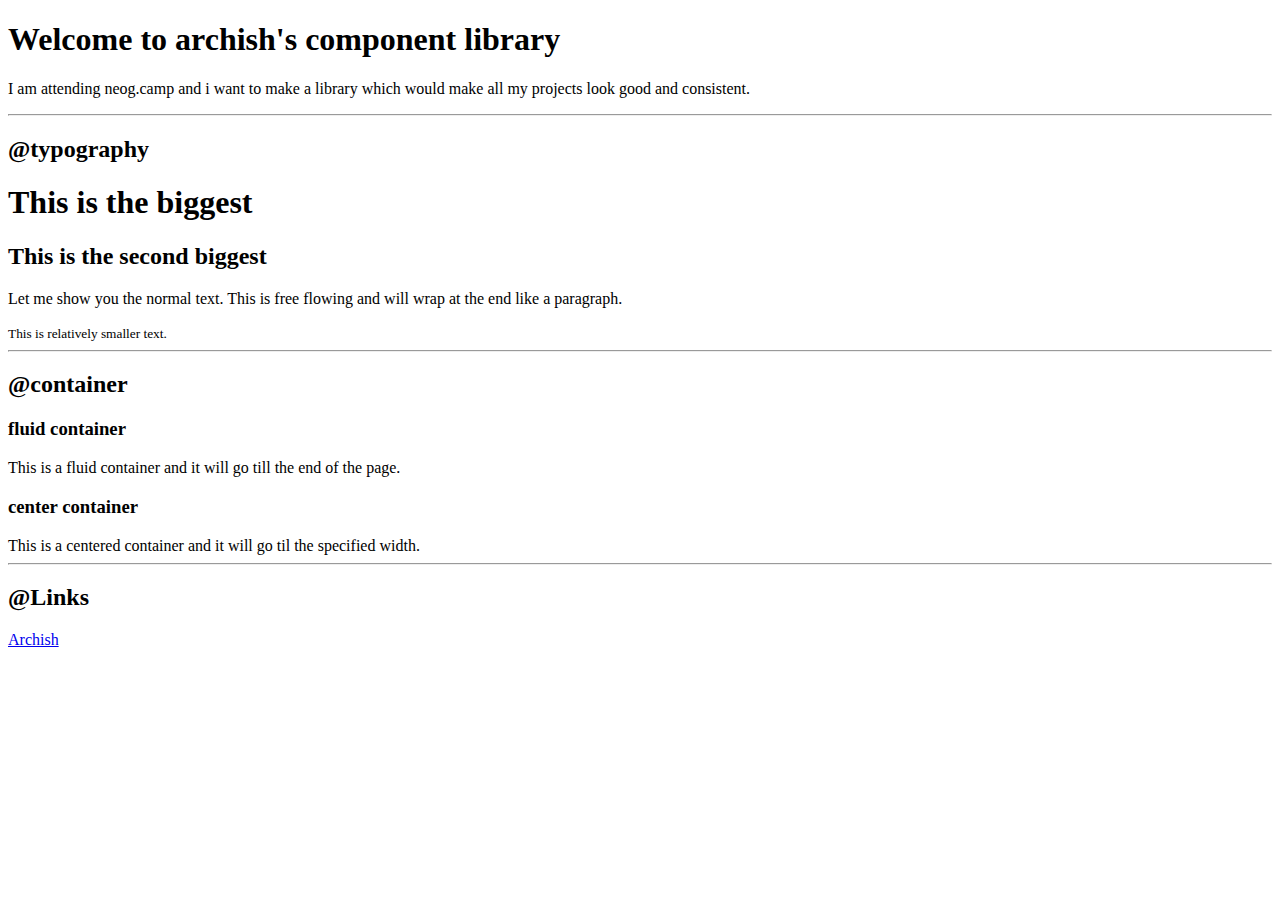
==== index.html @ 35e6956b "upto links" ====
<!DOCTYPE html>
<html lang="en">
  <head>
    <meta charset="UTF-8" />
    <meta http-equiv="X-UA-Compatible" content="IE=edge" />
    <meta name="viewport" content="width=device-width, initial-scale=1.0" />
    <title>Document</title>
  </head>
  <body>

   <h1>Welcome to archish's component library</h1>
  
   <p>I am attending neog.camp and i want to make a library which would make all my projects look good and consistent.</p>
   
   <hr>

   <h2>@typography</h2>

   <h1>This is the biggest</h1>
   <h2>This is the second biggest</h2>
    
 <p>Let me show you the normal text. This is free flowing and will wrap at the end like a paragraph.</p>

 <small>This is relatively smaller text.</small>

  <hr>
 <h2>@container</h2>

      
 <h3>fluid container</h3>
  <div>This is a fluid container and it will go till the end of the page.</div>

  <h3>center container</h3>
  <div>This is a centered container and it will go til the specified width.</div>
<hr>
  <h2>@Links</h2>

  <a href="/">Archish</a>

  </body>
</html>
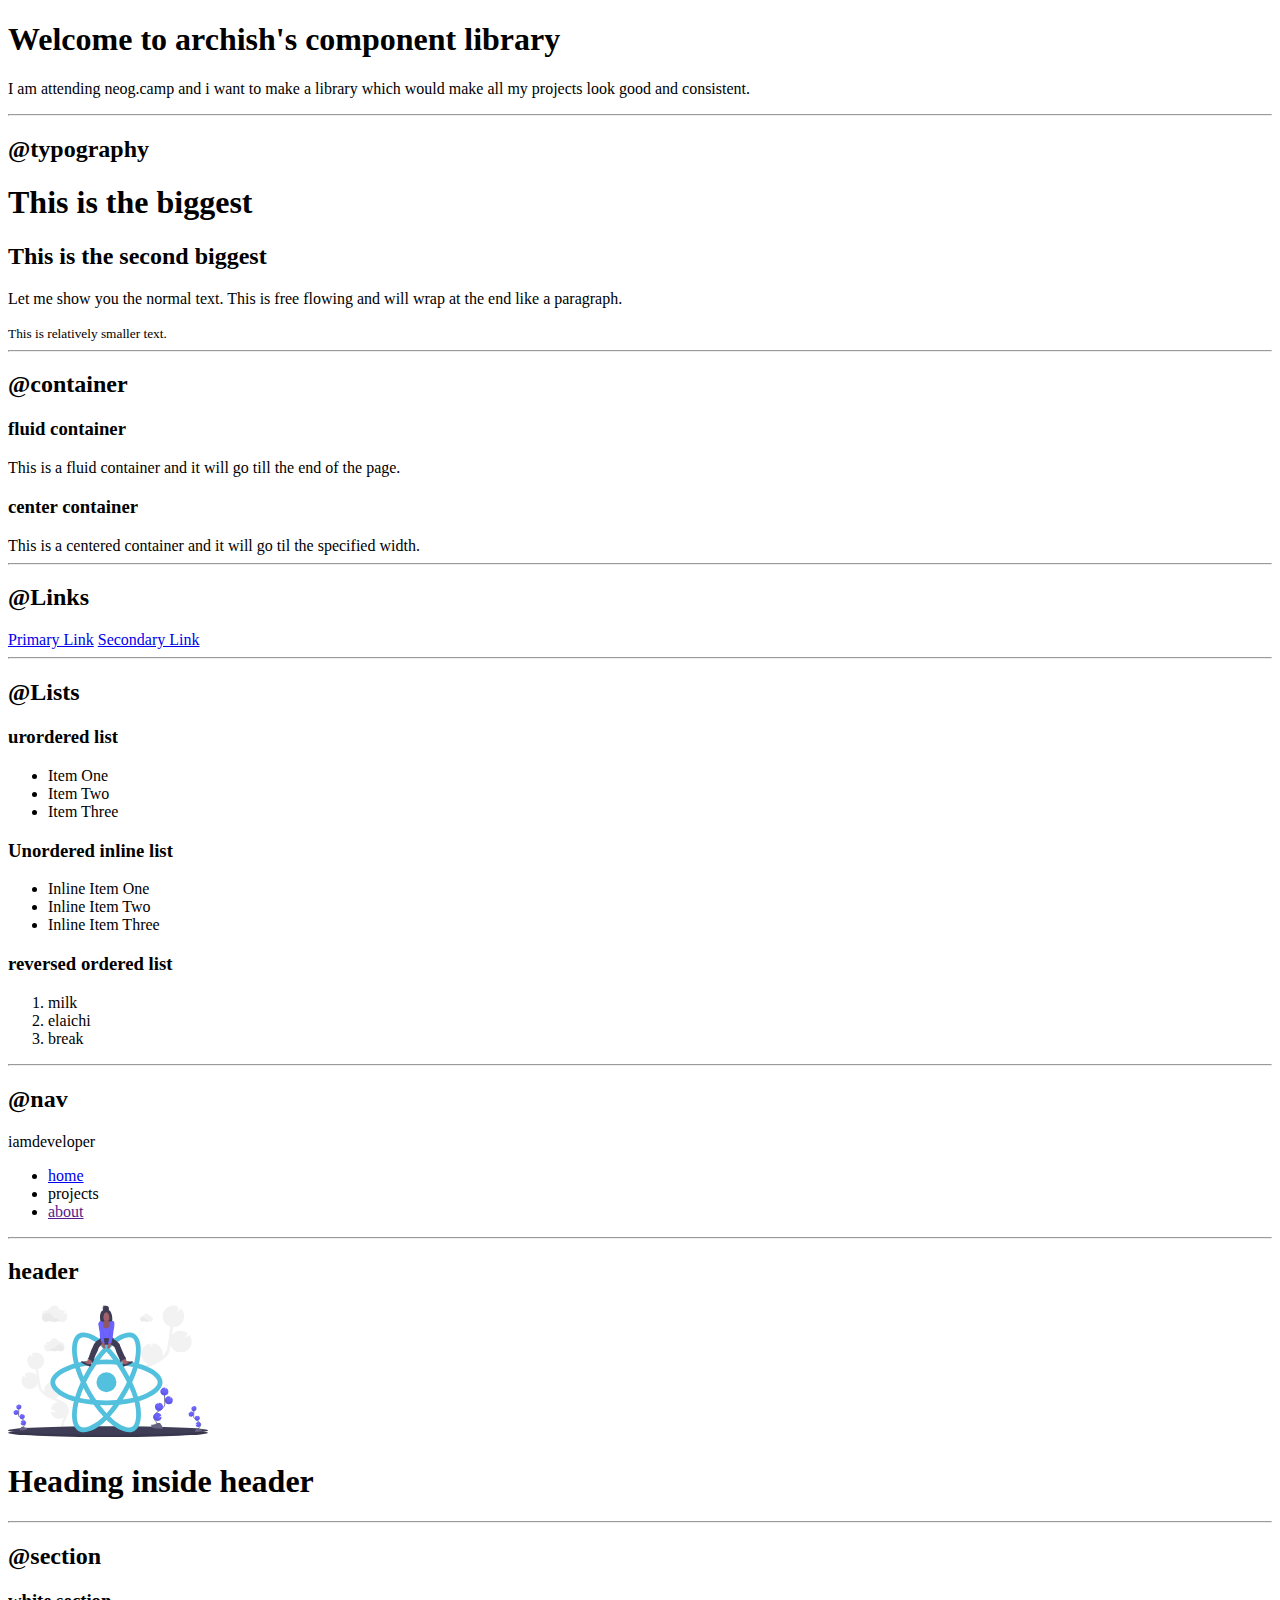
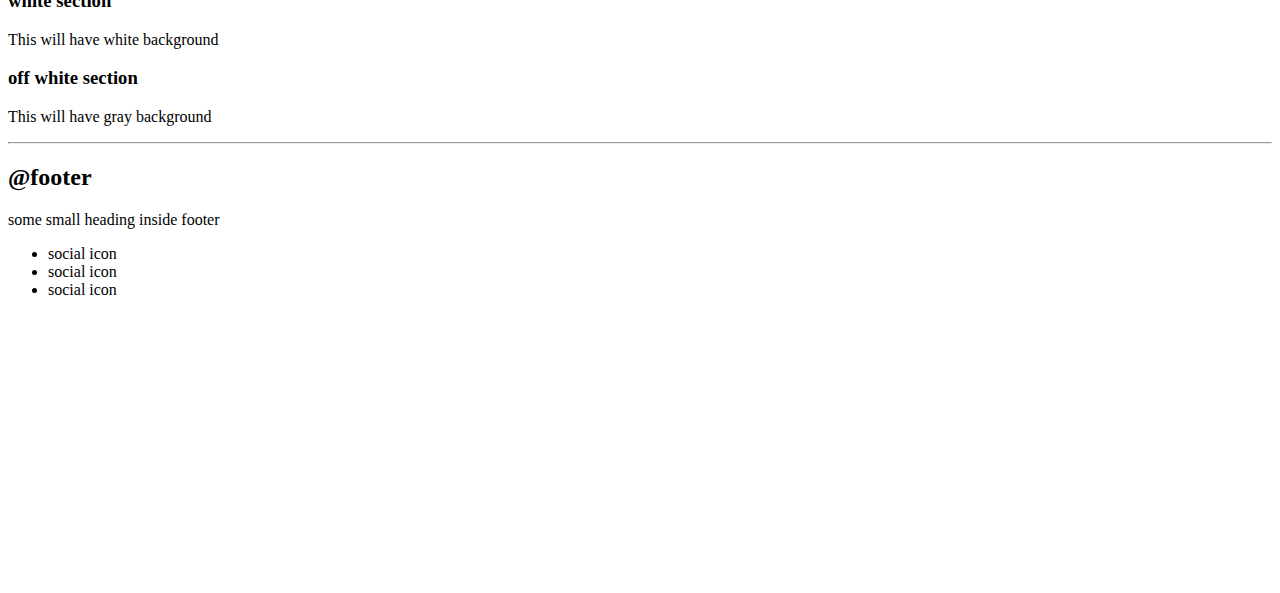
==== commit 720d78c1: "content html updated" ====
--- a/index.html
+++ b/index.html
@@ -35,7 +35,102 @@
 <hr>
   <h2>@Links</h2>
 
-  <a href="/">Archish</a>
+  <a href="/">Primary Link</a>
+  <a href="/">Secondary Link</a>
+
+  <hr>
+
+     <h2>@Lists</h2>
+
+     <h3>urordered list</h3>
+
+       <ul>
+         <li>Item One</li>
+         <li>Item Two</li>
+         <li>Item Three</li>
+       </ul>
+       
+       <h3>Unordered inline list</h3>
+       <ul>
+           <li>Inline Item One</li>
+            <li>Inline Item Two</li>
+            <li>Inline Item Three</li>
+       </ul>
+
+
+         <h3>reversed ordered list</h3>
+
+         <ol >
+           <li>milk</li>
+           <li>elaichi</li>
+           <li>break</li>
+         </ol>
+
+      <hr>
+
+       <h2>@nav</h2>
+
+          <nav>
+              <div class="logo">
+                iamdeveloper
+              </div>
+
+                <ul>
+                   <li><a href="/">home</a></li>
+                   <li><a href=""></a>projects</li>
+                   <li><a href="">about</a></li>
+                </ul>
+          </nav>
+
+           <hr>
+
+
+           <h2>header</h2>
+
+           <header>
+              <img src="img/pr.svg" width="200px"alt="">
+              <h1>Heading inside header </h1>
+           </header>
+
+           <hr>
+
+           <h2>@section</h2>
+          
+           <section>
+            <h3>white section</h3>
+            <p>This will have white background</p>
+             
+
+           </section>
+
+           <section>
+            <h3>off white section</h3>
+            <p>This will have gray background</p>
+             
+
+           </section>
+         <hr>
+
+         <h2>@footer</h2>
+
+            <footer>
+
+               <div>
+                 some small heading inside footer
+               </div>
+
+               <ul>
+                  <li>social icon</li>
+                  <li>social icon</li>
+                  <li>social icon</li>
+               </ul>
+            </footer>
+
+
+
+       <div style="height:30vh;">
+
+       </div>
 
   </body>
 </html>
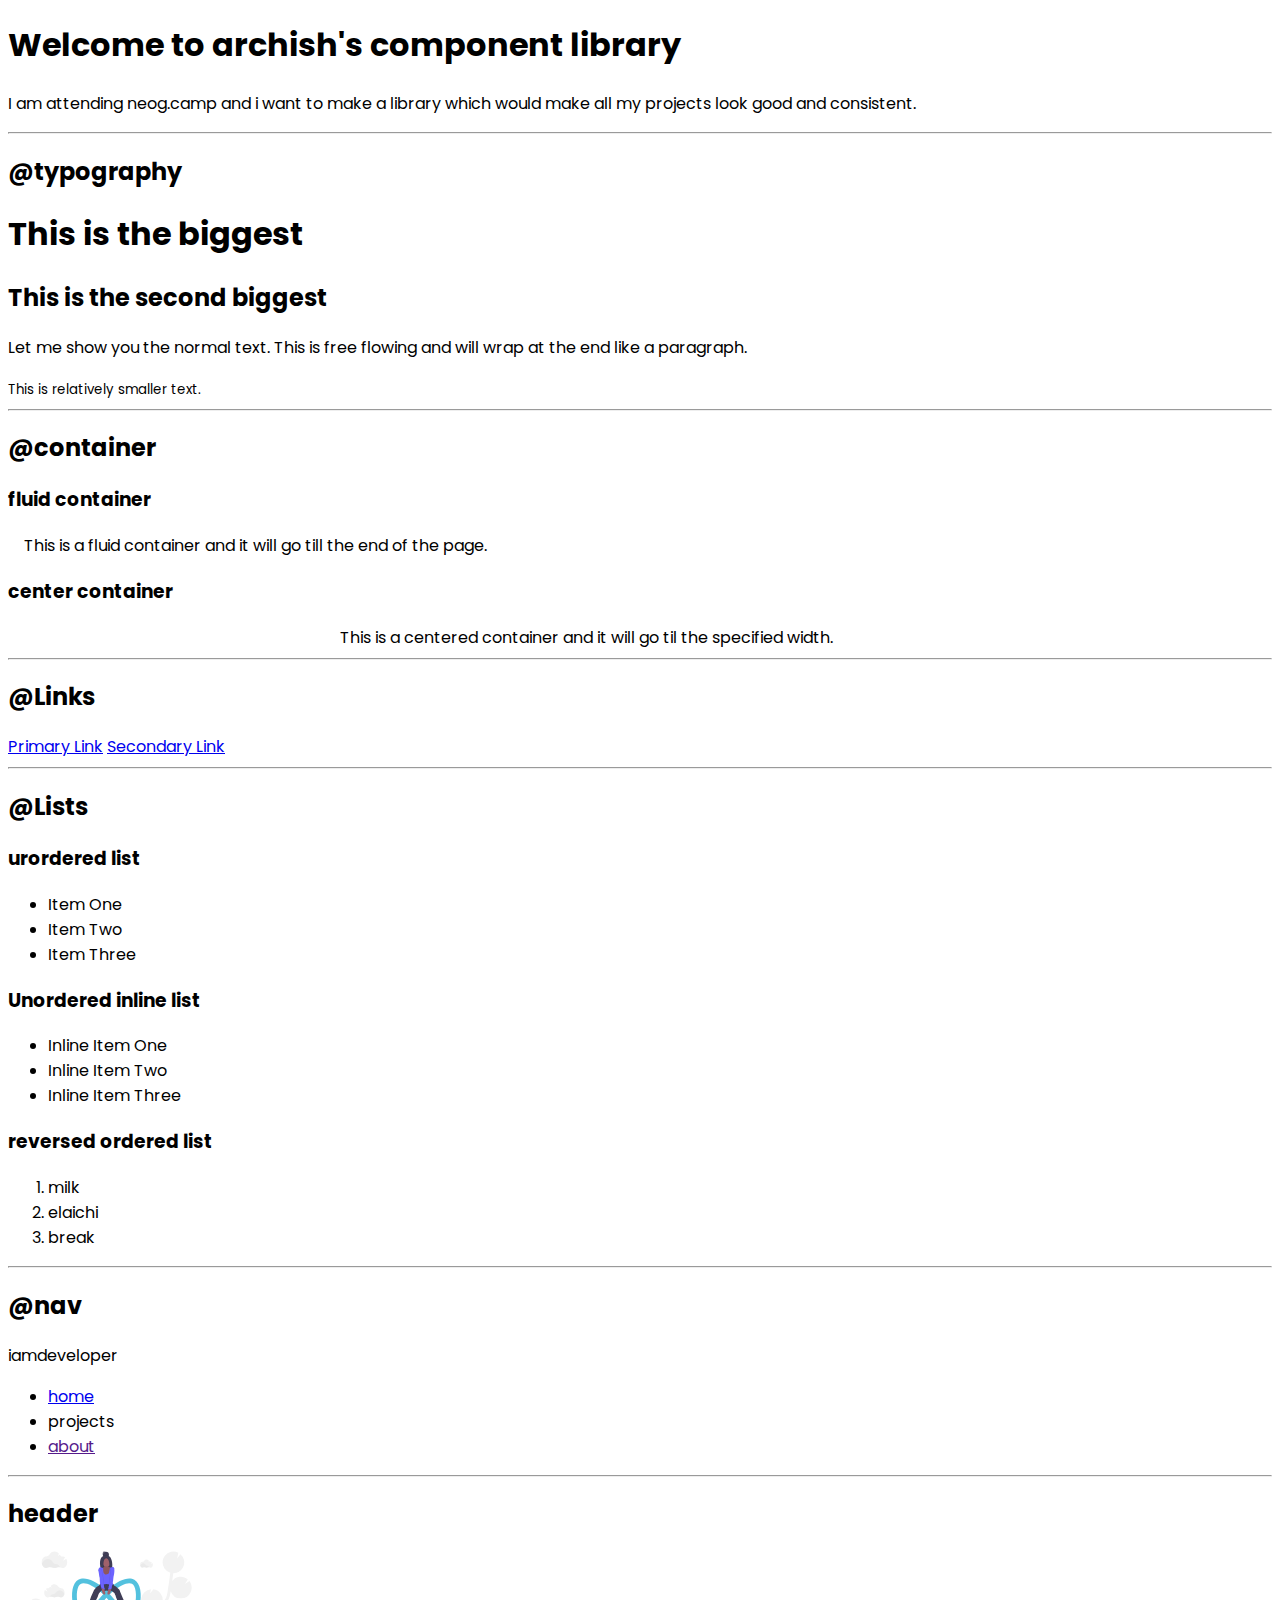
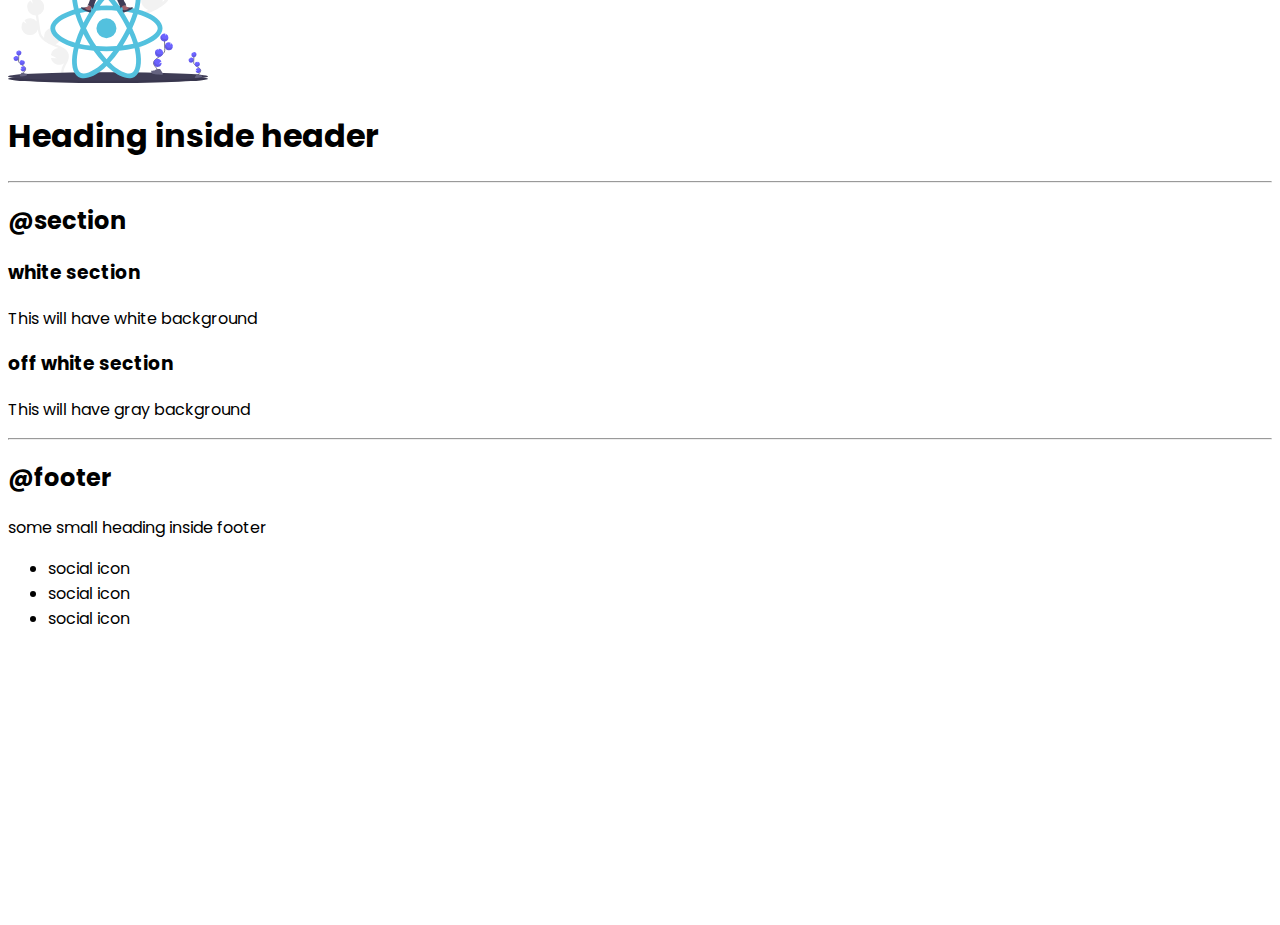
==== commit b649a87a: "stylescss updated" ====
--- a/index.html
+++ b/index.html
@@ -5,6 +5,7 @@
     <meta http-equiv="X-UA-Compatible" content="IE=edge" />
     <meta name="viewport" content="width=device-width, initial-scale=1.0" />
     <title>Document</title>
+    <link rel="stylesheet" href="style.css">
   </head>
   <body>
 
@@ -28,10 +29,10 @@
 
       
  <h3>fluid container</h3>
-  <div>This is a fluid container and it will go till the end of the page.</div>
+  <div class="container">This is a fluid container and it will go till the end of the page.</div>
 
   <h3>center container</h3>
-  <div>This is a centered container and it will go til the specified width.</div>
+  <div class="container container-center">This is a centered container and it will go til the specified width.</div>
 <hr>
   <h2>@Links</h2>
 
--- a/style.css
+++ b/style.css
@@ -0,0 +1,29 @@
+@import url('https://fonts.googleapis.com/css2?family=Poppins:wght@100;200;300;400;500;600;700;800&display=swap');
+
+
+/* font-family: 'Poppins', sans-serif; */
+
+
+body {
+
+
+     font-family: 'Poppins', sans-serif;
+}
+
+
+
+.container {
+
+     padding-left:1rem;
+     padding-right:1rem;
+
+    
+}
+
+.container-center {
+
+   max-width:600px;
+   margin:auto;  
+}
+
+
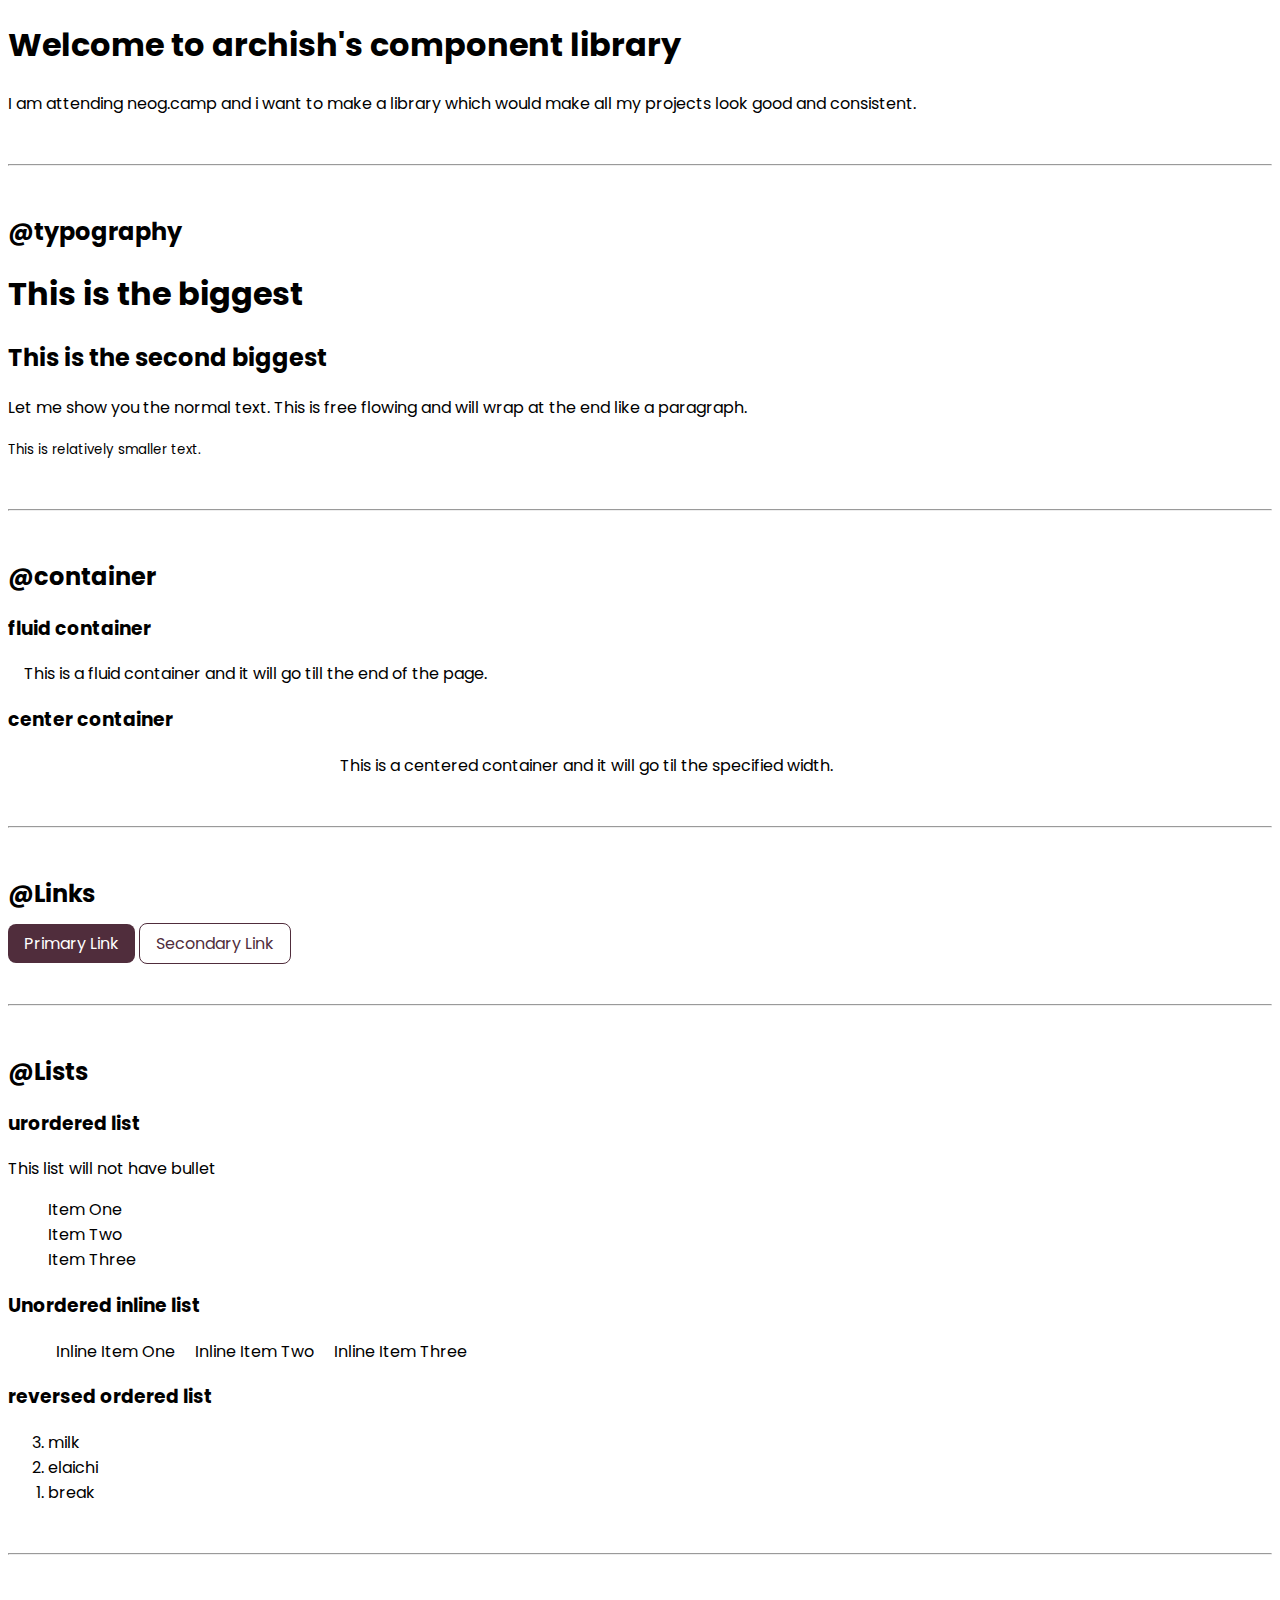
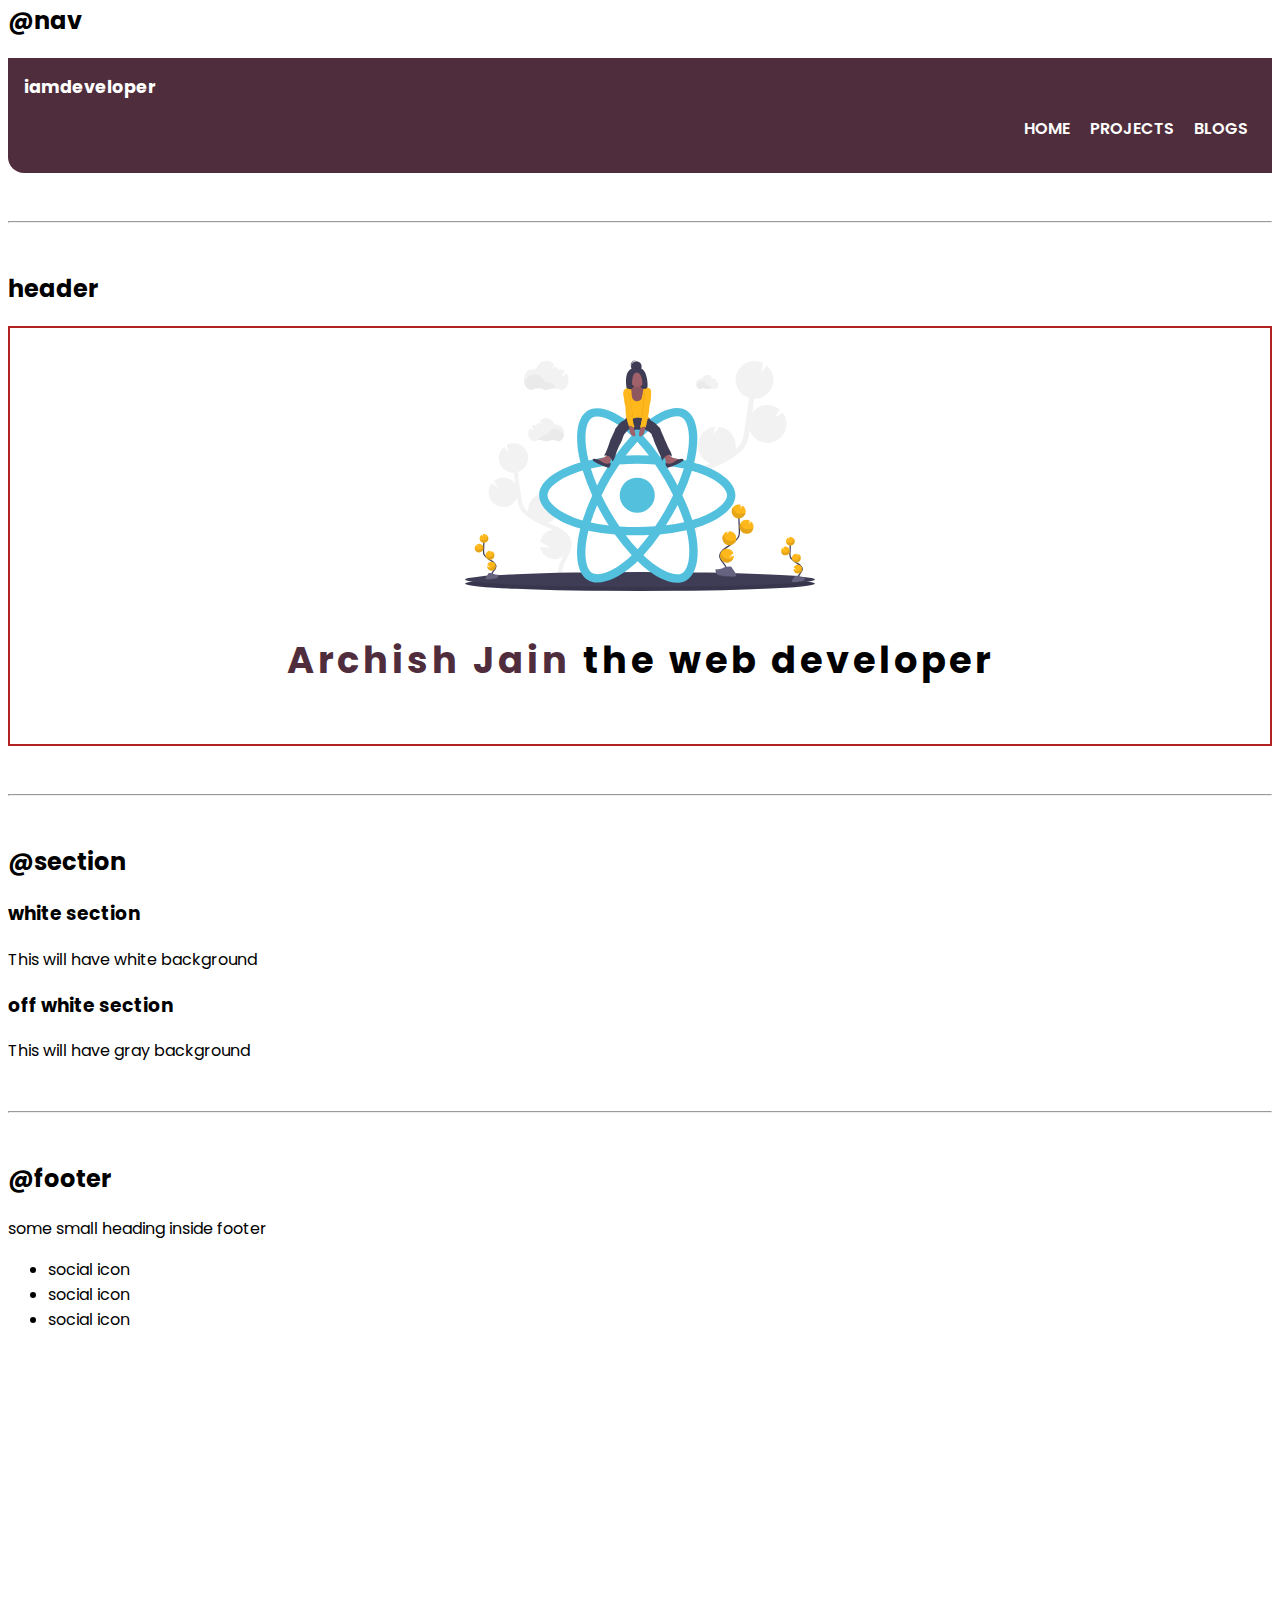
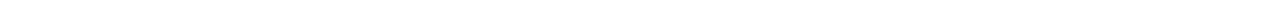
==== commit 178b9dcf: "header done" ====
--- a/index.html
+++ b/index.html
@@ -36,32 +36,32 @@
 <hr>
   <h2>@Links</h2>
 
-  <a href="/">Primary Link</a>
-  <a href="/">Secondary Link</a>
+  <a href="/" class="primary-link link">Primary Link</a>
+  <a href="/" class="secondary-link link">Secondary Link</a>
 
   <hr>
 
      <h2>@Lists</h2>
 
      <h3>urordered list</h3>
-
-       <ul>
+     <p>This list will not have bullet</p>
+       <ul class="list-non-bullet">
          <li>Item One</li>
          <li>Item Two</li>
          <li>Item Three</li>
        </ul>
        
        <h3>Unordered inline list</h3>
-       <ul>
-           <li>Inline Item One</li>
-            <li>Inline Item Two</li>
-            <li>Inline Item Three</li>
+       <ul class="list-non-bullet">
+           <li class="list-item-inline">Inline Item One</li>
+            <li class="list-item-inline">Inline Item Two</li>
+            <li class="list-item-inline">Inline Item Three</li>
        </ul>
 
 
          <h3>reversed ordered list</h3>
 
-         <ol >
+         <ol reversed >
            <li>milk</li>
            <li>elaichi</li>
            <li>break</li>
@@ -71,15 +71,15 @@
 
        <h2>@nav</h2>
 
-          <nav>
-              <div class="logo">
+          <nav class="navigation container">
+              <div class="nav-brand">
                 iamdeveloper
               </div>
-
-                <ul>
-                   <li><a href="/">home</a></li>
-                   <li><a href=""></a>projects</li>
-                   <li><a href="">about</a></li>
+ 
+                <ul class="list-non-bullet nav-pills">
+                   <li class="list-item-inline" ><a href="/">HOME</a></li>
+                   <li class="list-item-inline"><a href="">PROJECTS</a></li>
+                   <li class="list-item-inline" ><a href="">BLOGS</a></li>
                 </ul>
           </nav>
 
@@ -88,9 +88,9 @@
 
            <h2>header</h2>
 
-           <header>
-              <img src="img/pr.svg" width="200px"alt="">
-              <h1>Heading inside header </h1>
+           <header class="hero">
+              <img class="hero-img" src="img/prf.svg" alt="">
+              <h1 class="hero-heading"> Archish Jain <span class="heading-inverted">the web developer</span>  </h1>
            </header>
 
            <hr>
--- a/style.css
+++ b/style.css
@@ -2,7 +2,12 @@
 
 
 /* font-family: 'Poppins', sans-serif; */
+:root {
 
+     --primary-color:#502d3c;
+     --dark-black:#000;
+     --light-yellow:#ffb81c;
+}
 
 body {
 
@@ -25,5 +30,114 @@
    max-width:600px;
    margin:auto;  
 }
+hr {
+
+     margin:3rem 0;
+}
+
+/* links */
+
+.link {
+ text-decoration: none;
+ padding:0.5rem 1rem;
+     
+}
+
+.primary-link {
+
+     background-color:var(--primary-color);
+     border-radius:0.5rem;
+     color: white;
+     text-decoration: none;
+     
+}
+
+.secondary-link {
+ 
+    color:var(--primary-color);
+    border-radius:0.5rem;
+    border:1px solid var(--primary-color);
+    text-decoration: none;
+} 
 
 
+
+/* lists  */
+
+.list-non-bullet {
+
+     list-style: none;
+}
+
+
+
+.list-item-inline {
+
+      display: inline;
+      padding: 0rem 0.5rem;
+}
+
+
+/* navigation starts*/
+
+.navigation {
+
+     background-color: var(--primary-color);
+     color: #fff;
+     padding: 1rem;
+     border-bottom-left-radius: 1rem;
+}
+.nav-pills {
+
+     text-align: right;
+}
+
+.nav-pills a{
+
+     color: #fff !important;
+     text-decoration: none;
+     font-weight:600;
+ 
+}
+
+.nav-pills li a:hover{
+
+    color: #ffb81c!important;
+}
+
+.nav-brand {
+
+     font-weight: bold;
+     font-size:1.1rem;
+}
+
+
+.hero {
+
+     border: 2px solid firebrick;
+     padding:2rem;
+    
+}
+
+
+.hero .hero-img {
+
+
+     width:350px;
+     display: block;
+     margin: auto;
+}
+
+
+.hero .hero-heading {
+   font-size: 2.3rem;
+     text-align: center;
+     color: var(--primary-color);
+     letter-spacing:4px;
+     padding-top: 1rem;
+}
+
+.heading-inverted {
+
+     color: var(--dark-black);
+}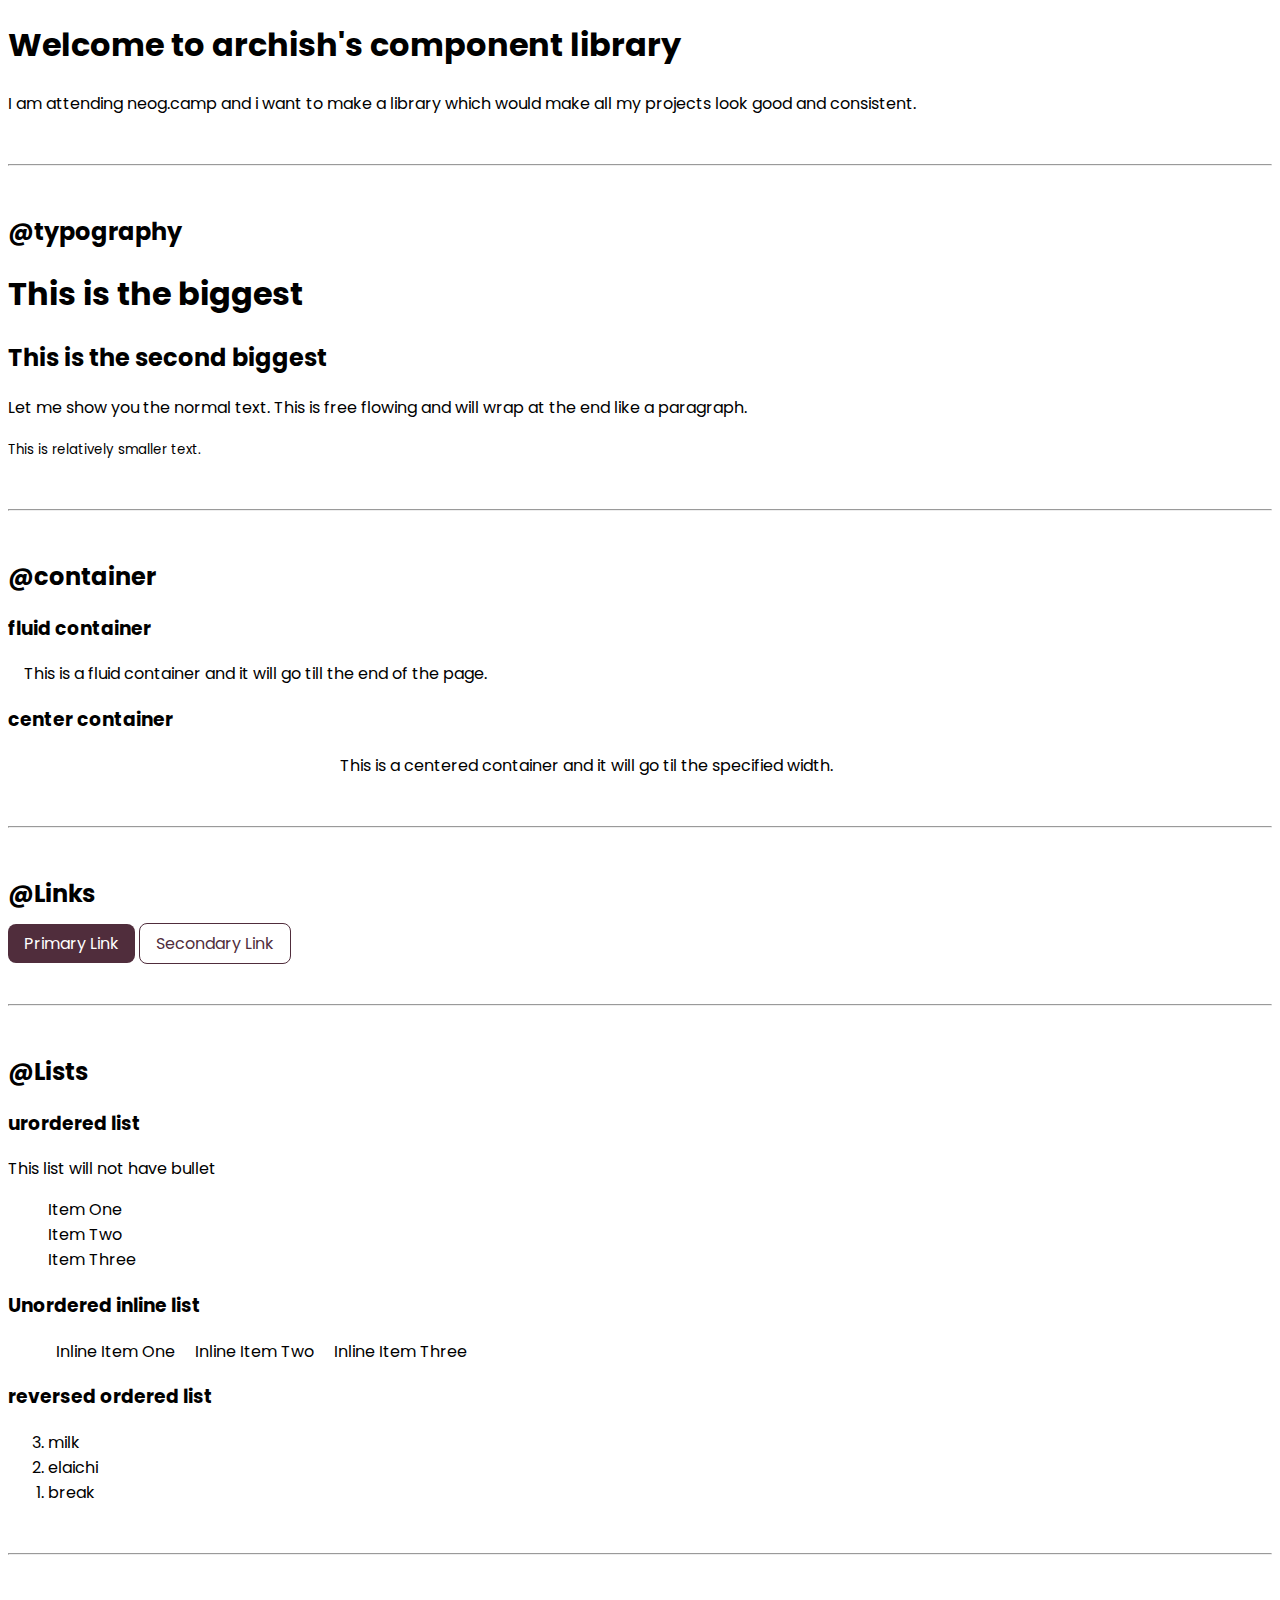
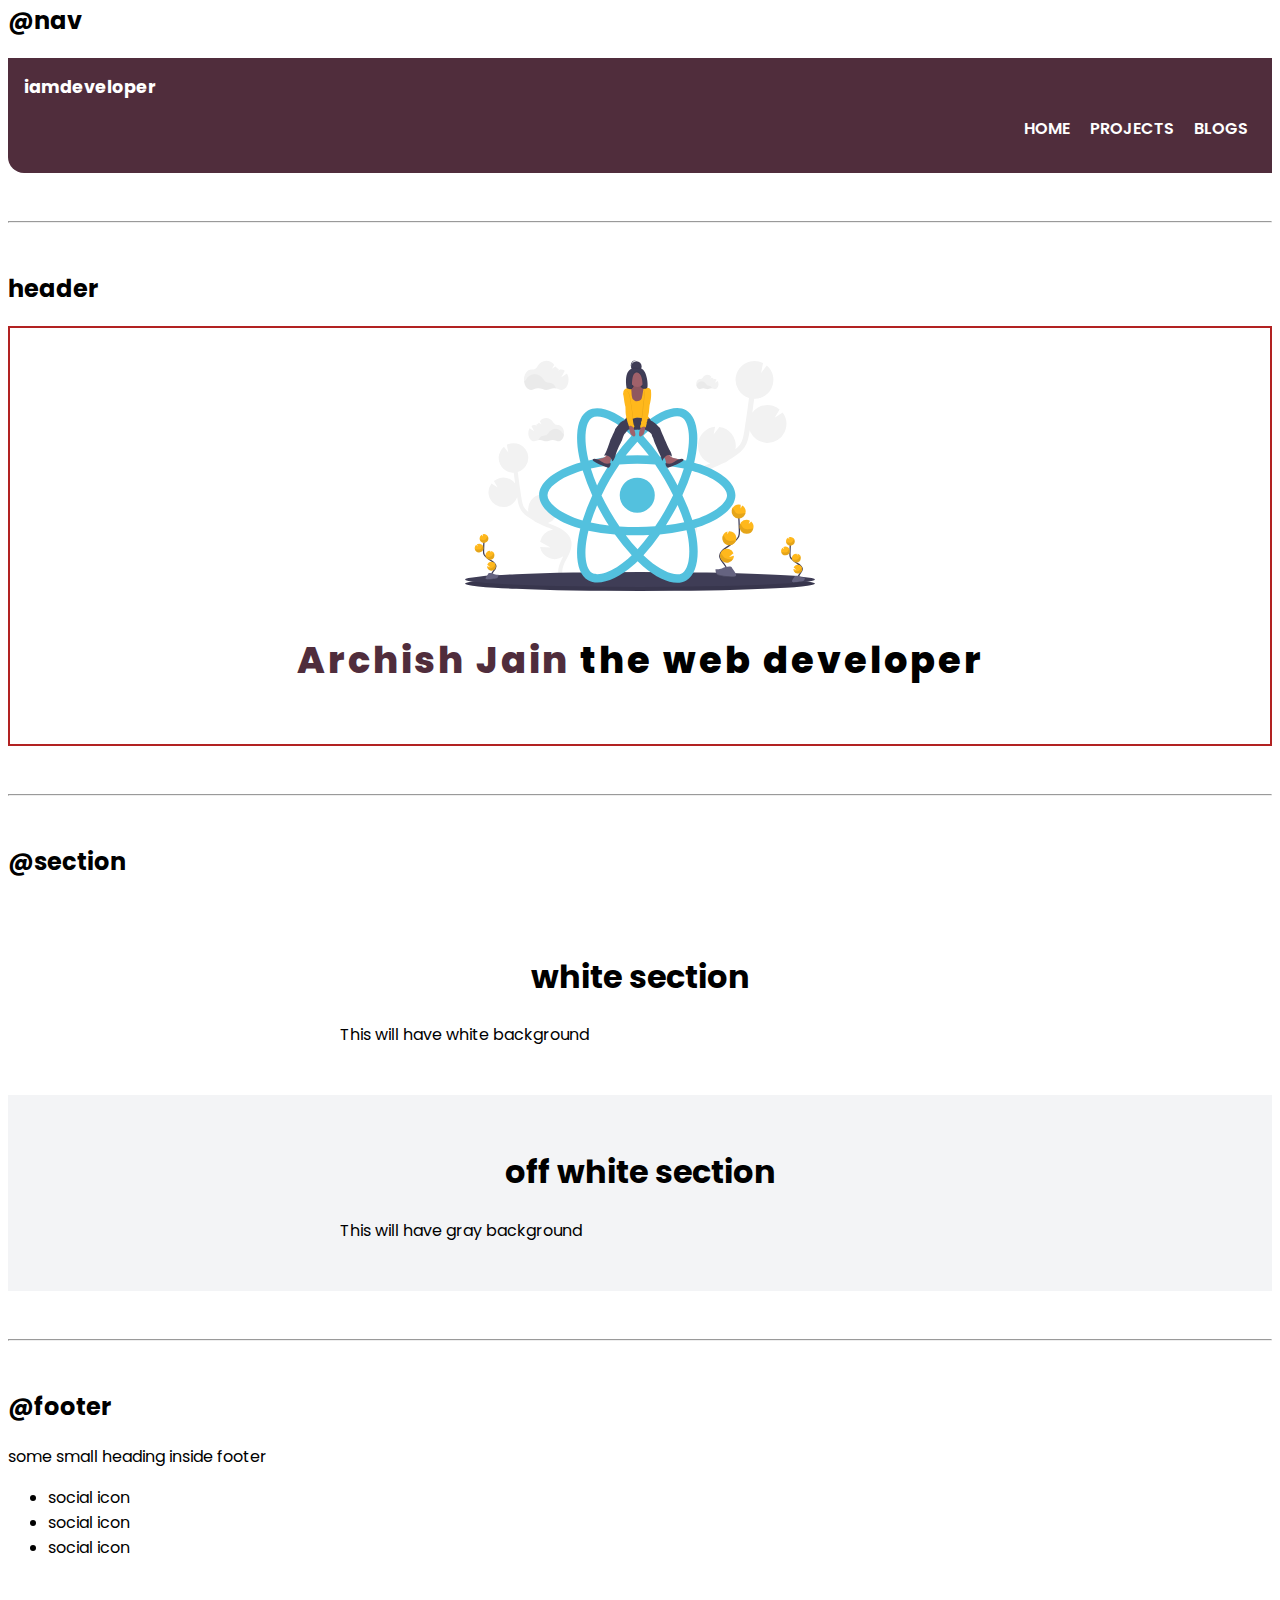
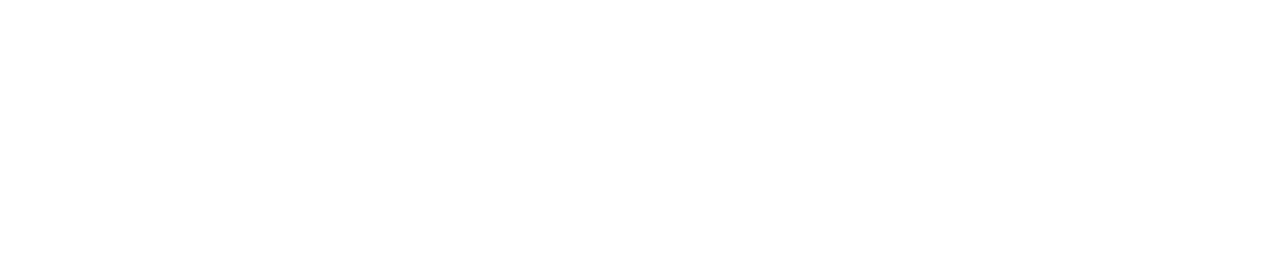
==== commit fd3b444e: "css till footer done" ====
--- a/index.html
+++ b/index.html
@@ -97,17 +97,25 @@
 
            <h2>@section</h2>
           
-           <section>
-            <h3>white section</h3>
-            <p>This will have white background</p>
+           <section class="section">
+
+            <div class="container container-center">
+              <h1>white section</h1>
+              <p>This will have white background</p>
+            </div>
+           
              
 
            </section>
 
-           <section>
-            <h3>off white section</h3>
-            <p>This will have gray background</p>
-             
+           <section class="section ow">
+
+            <div class="container container-center">
+              <h1>off white section</h1>
+              <p>This will have gray background</p>
+               
+            </div>
+          
 
            </section>
          <hr>
--- a/style.css
+++ b/style.css
@@ -7,6 +7,7 @@
      --primary-color:#502d3c;
      --dark-black:#000;
      --light-yellow:#ffb81c;
+     --off-white:#f3f4f6;
 }
 
 body {
@@ -133,11 +134,36 @@
    font-size: 2.3rem;
      text-align: center;
      color: var(--primary-color);
-     letter-spacing:4px;
+     letter-spacing:3px;
      padding-top: 1rem;
+     font-weight: 800;
 }
 
 .heading-inverted {
 
      color: var(--dark-black);
-}+}
+
+
+
+/* section starts */
+
+.section {
+
+    padding:2rem;
+}
+
+.section h1 {
+
+     text-align: center;
+     
+}
+
+.ow {
+
+     background-color: var(--off-white);
+}
+
+/* 
+footer */
+
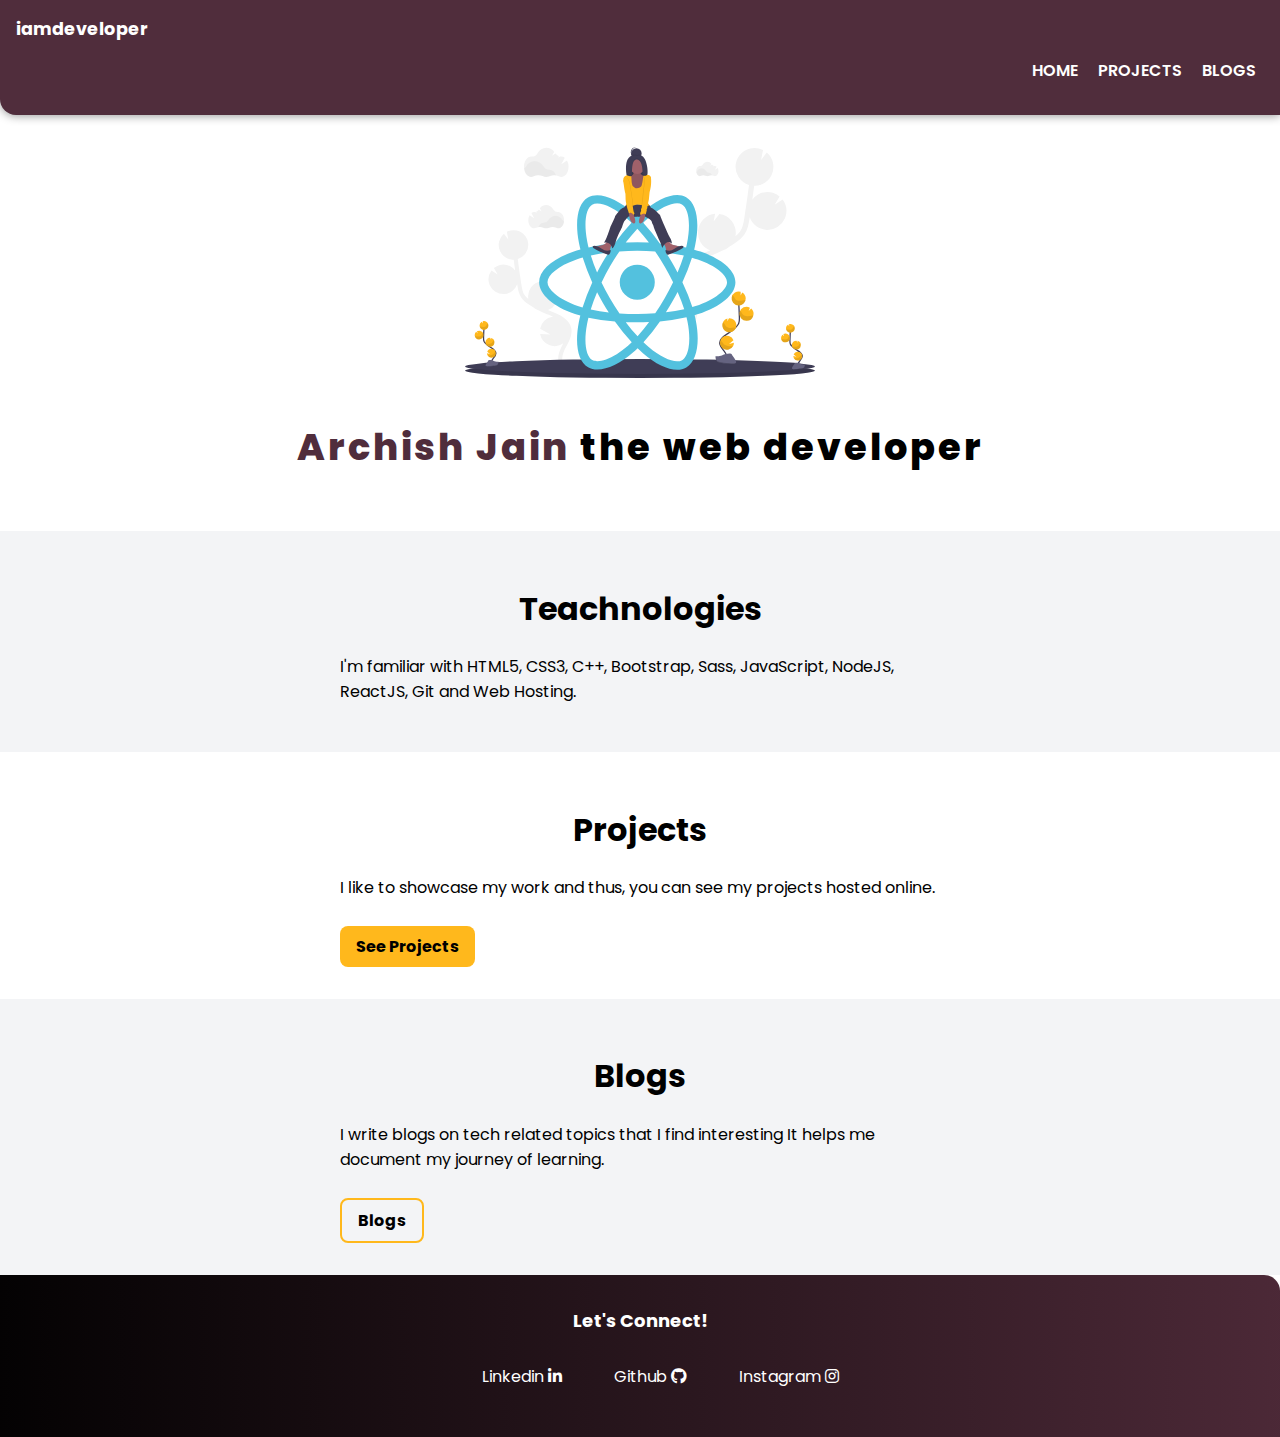
==== commit eca0035a: "major things completed" ====
--- a/index.html
+++ b/index.html
@@ -5,141 +5,87 @@
     <meta http-equiv="X-UA-Compatible" content="IE=edge" />
     <meta name="viewport" content="width=device-width, initial-scale=1.0" />
     <title>Document</title>
-    <link rel="stylesheet" href="style.css">
+    <link rel="stylesheet" href="style.css" />
+    <link
+      rel="stylesheet"
+      href="https://cdnjs.cloudflare.com/ajax/libs/font-awesome/6.0.0-beta2/css/all.min.css"
+    />
   </head>
   <body>
+    <nav class="navigation container">
+      <div class="nav-brand">iamdeveloper</div>
 
-   <h1>Welcome to archish's component library</h1>
-  
-   <p>I am attending neog.camp and i want to make a library which would make all my projects look good and consistent.</p>
-   
-   <hr>
+      <ul class="list-non-bullet nav-pills">
+        <li class="list-item-inline"><a class="dd link-active" href="index.html">HOME</a></li>
+        <li class="list-item-inline"><a class="dd" href="project.html">PROJECTS</a></li>
+        <li class="list-item-inline"><a class="dd" href="blogs.html">BLOGS</a></li>
+      </ul>
+    </nav>
 
-   <h2>@typography</h2>
+    <header class="hero">
+      <img class="hero-img" src="img/prf.svg" alt="" />
+      <h1 class="hero-heading">
+        Archish Jain <span class="heading-inverted">the web developer</span>
+      </h1>
+    </header>
 
-   <h1>This is the biggest</h1>
-   <h2>This is the second biggest</h2>
-    
- <p>Let me show you the normal text. This is free flowing and will wrap at the end like a paragraph.</p>
+    <section class="section ow">
+      <div class="container container-center">
+        <h1>Teachnologies</h1>
+        <p>
+          I'm familiar with HTML5, CSS3, C++, Bootstrap, Sass, JavaScript,
+          NodeJS, ReactJS, Git and Web Hosting.
+        </p>
+      </div>
+    </section>
 
- <small>This is relatively smaller text.</small>
+    <section class="section">
+      <div class="container container-center">
+        <h1>Projects</h1>
+        <p>
+          I like to showcase my work and thus, you can see my projects hosted
+          online.
+        </p>
+        <a href="project.html" class="primary-link plink link">See Projects</a>
+      </div>
+    </section>
 
-  <hr>
- <h2>@container</h2>
+    <section class="section ow">
+      <div class="container container-center">
+        <h1>Blogs</h1>
+        <p>
+          I write blogs on tech related topics that I find interesting It helps
+          me document my journey of learning.
+        </p>
+        <a href="blogs.html" class="secondary-link link pslink">Blogs</a>
+      </div>
+    </section>
 
-      
- <h3>fluid container</h3>
-  <div class="container">This is a fluid container and it will go till the end of the page.</div>
+    <footer class="footer container">
+      <div class="footer-header">Let's Connect!</div>
 
-  <h3>center container</h3>
-  <div class="container container-center">This is a centered container and it will go til the specified width.</div>
-<hr>
-  <h2>@Links</h2>
-
-  <a href="/" class="primary-link link">Primary Link</a>
-  <a href="/" class="secondary-link link">Secondary Link</a>
-
-  <hr>
-
-     <h2>@Lists</h2>
-
-     <h3>urordered list</h3>
-     <p>This list will not have bullet</p>
-       <ul class="list-non-bullet">
-         <li>Item One</li>
-         <li>Item Two</li>
-         <li>Item Three</li>
-       </ul>
-       
-       <h3>Unordered inline list</h3>
-       <ul class="list-non-bullet">
-           <li class="list-item-inline">Inline Item One</li>
-            <li class="list-item-inline">Inline Item Two</li>
-            <li class="list-item-inline">Inline Item Three</li>
-       </ul>
-
-
-         <h3>reversed ordered list</h3>
-
-         <ol reversed >
-           <li>milk</li>
-           <li>elaichi</li>
-           <li>break</li>
-         </ol>
-
-      <hr>
-
-       <h2>@nav</h2>
-
-          <nav class="navigation container">
-              <div class="nav-brand">
-                iamdeveloper
-              </div>
- 
-                <ul class="list-non-bullet nav-pills">
-                   <li class="list-item-inline" ><a href="/">HOME</a></li>
-                   <li class="list-item-inline"><a href="">PROJECTS</a></li>
-                   <li class="list-item-inline" ><a href="">BLOGS</a></li>
-                </ul>
-          </nav>
-
-           <hr>
-
-
-           <h2>header</h2>
-
-           <header class="hero">
-              <img class="hero-img" src="img/prf.svg" alt="">
-              <h1 class="hero-heading"> Archish Jain <span class="heading-inverted">the web developer</span>  </h1>
-           </header>
-
-           <hr>
-
-           <h2>@section</h2>
-          
-           <section class="section">
-
-            <div class="container container-center">
-              <h1>white section</h1>
-              <p>This will have white background</p>
-            </div>
-           
-             
-
-           </section>
-
-           <section class="section ow">
-
-            <div class="container container-center">
-              <h1>off white section</h1>
-              <p>This will have gray background</p>
-               
-            </div>
-          
-
-           </section>
-         <hr>
-
-         <h2>@footer</h2>
-
-            <footer>
-
-               <div>
-                 some small heading inside footer
-               </div>
-
-               <ul>
-                  <li>social icon</li>
-                  <li>social icon</li>
-                  <li>social icon</li>
-               </ul>
-            </footer>
-
-
-
-       <div style="height:30vh;">
-
-       </div>
-
+      <ul class="social-links list-non-bullet">
+        <li class="list-item-inline">
+          <a
+            class="link c"
+            href="https://www.linkedin.com/in/archish-jain-2a5413214/"
+            >Linkedin
+            <i class="fab fa-linkedin-in"></i>
+          </a>
+        </li>
+        <li class="list-item-inline">
+          <a class="link c" href="https://github.com/yopse"
+            >Github
+            <i class="fab fa-github"></i>
+          </a>
+        </li>
+        <li class="list-item-inline">
+          <a class="link c" href=""
+            >Instagram
+            <i class="fab fa-instagram"></i>
+          </a>
+        </li>
+      </ul>
+    </footer>
   </body>
 </html>
--- a/style.css
+++ b/style.css
@@ -14,6 +14,8 @@
 
 
      font-family: 'Poppins', sans-serif;
+     margin: 0;
+     padding: 0;
 }
 
 
@@ -87,21 +89,22 @@
      color: #fff;
      padding: 1rem;
      border-bottom-left-radius: 1rem;
+     box-shadow: 0px 1px 10px #999;
 }
 .nav-pills {
 
      text-align: right;
 }
 
-.nav-pills a{
-
-     color: #fff !important;
+.nav-pills .dd{
+
+      color: #fff !important;
      text-decoration: none;
      font-weight:600;
  
 }
 
-.nav-pills li a:hover{
+.nav-pills li .dd:hover{
 
     color: #ffb81c!important;
 }
@@ -115,7 +118,7 @@
 
 .hero {
 
-     border: 2px solid firebrick;
+    
      padding:2rem;
     
 }
@@ -162,8 +165,70 @@
 .ow {
 
      background-color: var(--off-white);
-}
-
-/* 
-footer */
-
+
+}
+
+
+.footer {
+
+   
+    background-color: var(--primary-color);
+    background: linear-gradient( 
+   270deg,#502b3a -6.25%,transparent 105.53%),#000;
+    color: #fff!important;
+    padding:2rem 1rem;
+   text-align: center;
+   border-top-right-radius: 1rem;
+
+}
+
+
+.footer .footer-header {
+
+      font-weight: bold;
+      font-size:large ;
+}
+
+.footer .link{
+ 
+     color: #fff!important;
+}
+
+
+.plink {
+
+    background-color:#ffb81c;
+    color: var(--dark-black);
+    font-weight:700;
+    display: inline-block;
+    margin-top:10px !important;
+}
+
+
+.pslink {
+
+    border:2px solid #ffb81c;
+     color: black;
+    font-weight:700;
+    display: inline-block;
+    margin-top:10px !important;
+}
+
+
+.pslink:hover {
+ background-color: #ffb81c;
+ color: #000;
+}
+
+
+.social-links {
+
+     margin-top: 30px;
+}
+
+
+.vv {
+
+      text-align: center;
+}
+
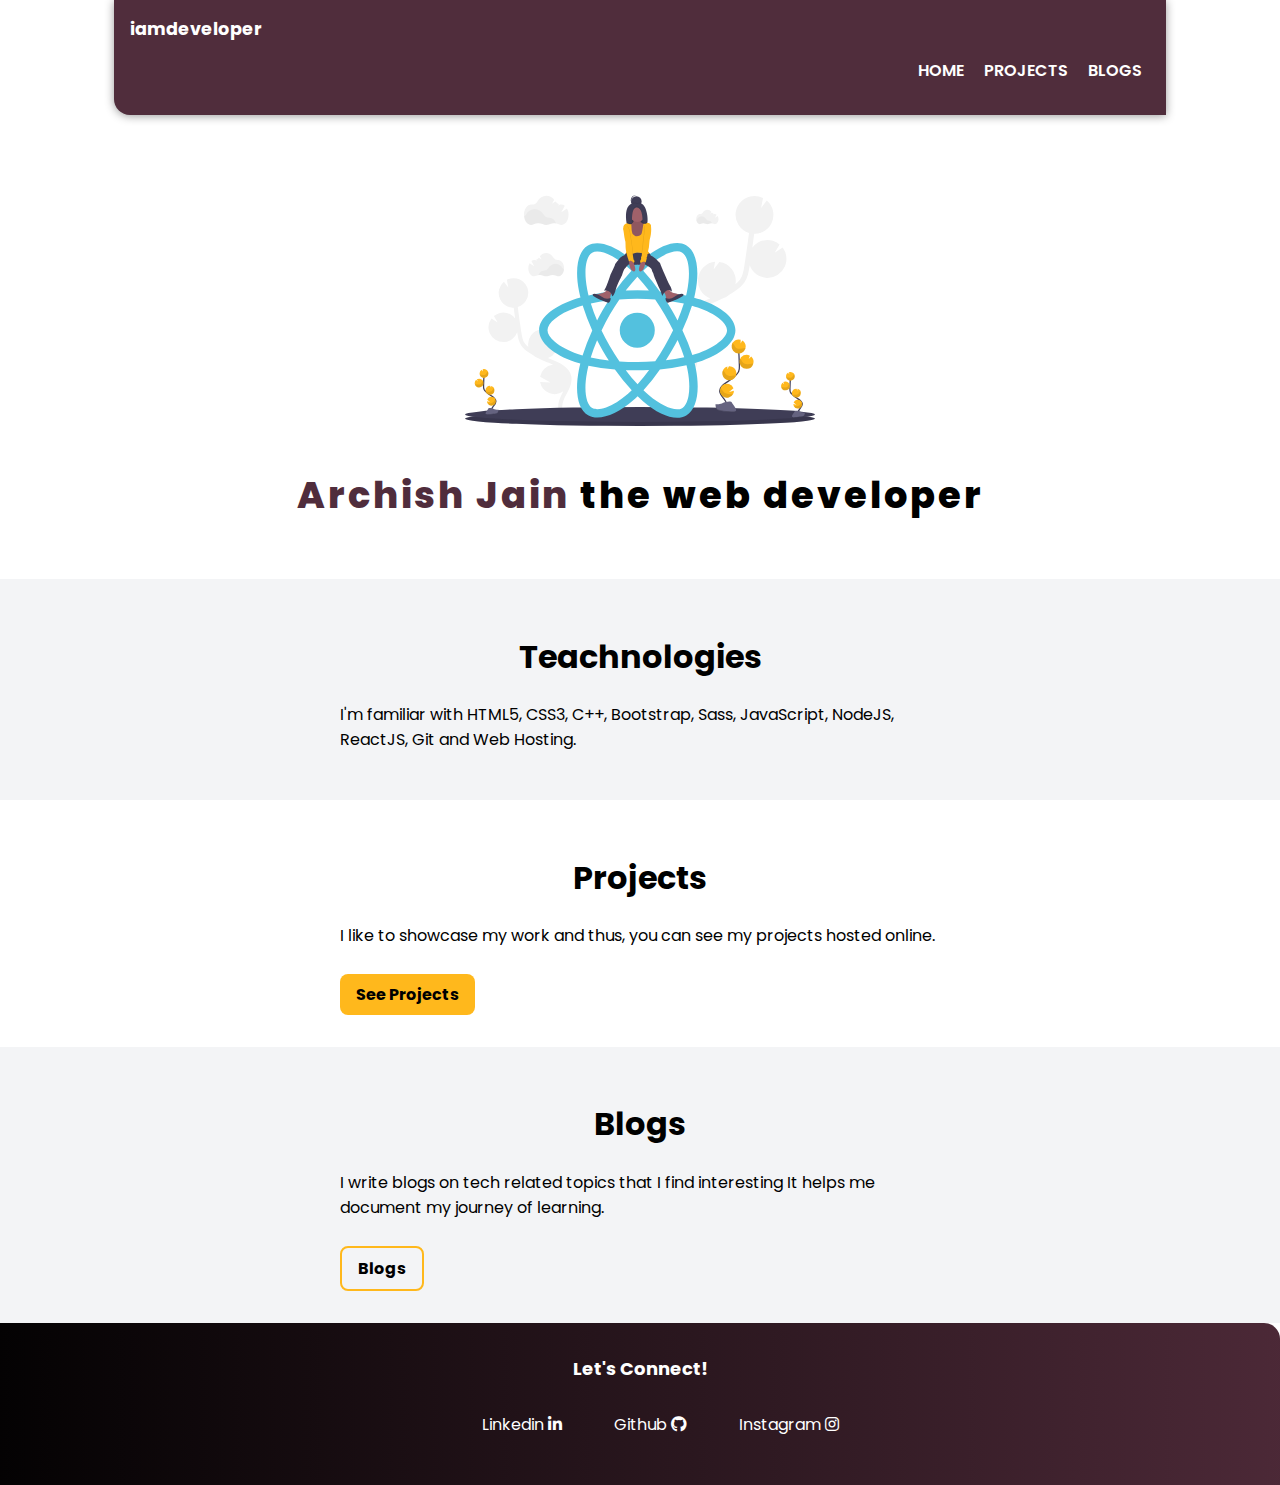
==== commit ebedcc22: "done project added" ====
--- a/index.html
+++ b/index.html
@@ -80,7 +80,7 @@
           </a>
         </li>
         <li class="list-item-inline">
-          <a class="link c" href=""
+          <a class="link c" href="https://www.instagram.com/alignedtoachieve/?hl=en"
             >Instagram
             <i class="fab fa-instagram"></i>
           </a>
--- a/style.css
+++ b/style.css
@@ -90,6 +90,8 @@
      padding: 1rem;
      border-bottom-left-radius: 1rem;
      box-shadow: 0px 1px 10px #999;
+     max-width:1020px;
+     margin:auto;
 }
 .nav-pills {
 
@@ -120,7 +122,7 @@
 
     
      padding:2rem;
-    
+    padding-top:5rem;
 }
 
 
@@ -225,10 +227,49 @@
 
      margin-top: 30px;
 }
-
+/* 
 
 .vv {
 
       text-align: center;
-}
-
+} */
+
+
+.fsa {
+
+      text-align: center;
+}
+
+
+
+
+.container-blog-box {
+
+
+      max-width:840px;
+      margin: auto;
+      margin-top:3rem;
+}
+
+.blog-one-img {
+
+
+     display: inline-block;
+     margin:30px 0;
+}
+
+
+.hero .bonea {
+       
+     margin-top: 10px;
+     margin-bottom: 10px;
+      margin:auto !important;
+      display:block;
+
+}
+
+
+.gap-s {
+
+     line-height: 30px;
+}